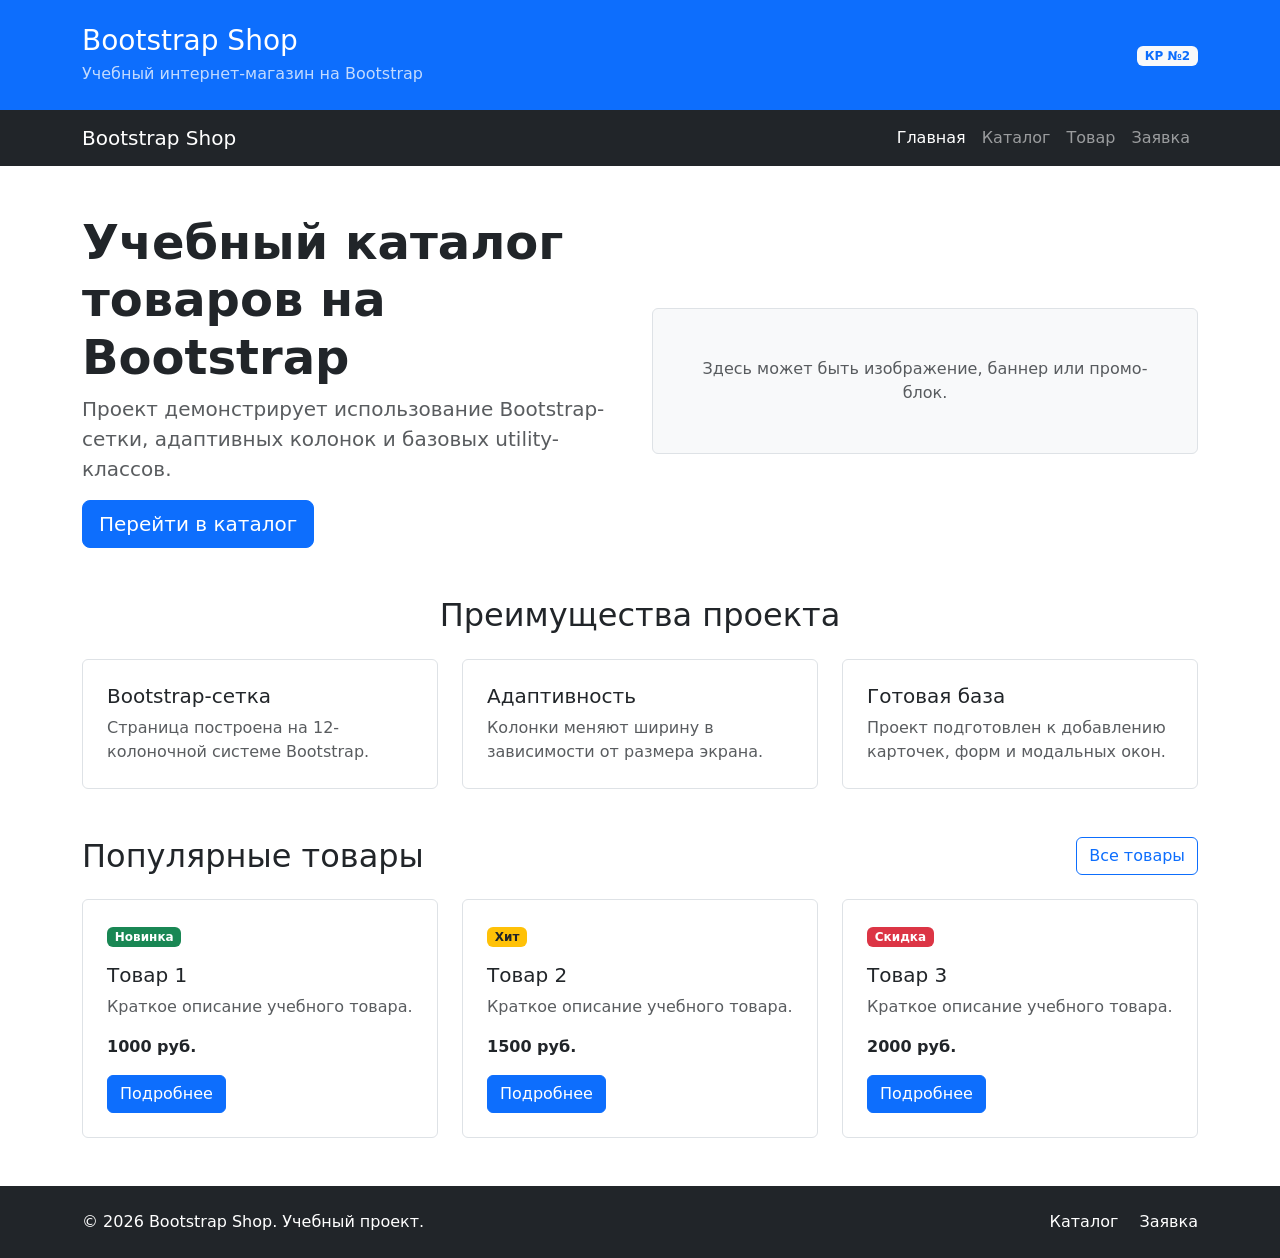
==== index.html @ 851e75e4 "feat: create Bootstrap grid homepage" ====
<!DOCTYPE html>
<html lang="ru">
<head>
  <meta charset="UTF-8">
  <meta name="viewport" content="width=device-width, initial-scale=1.0">
  <title>Главная — Bootstrap Shop</title>

  <link
    href="https://cdn.jsdelivr.net/npm/bootstrap@5.3.3/dist/css/bootstrap.min.css"
    rel="stylesheet"
  >
  <link rel="stylesheet" href="css/custom.css">
</head>
<body>
 <header class="bg-primary text-white py-4">
  <div class="container">
    <div class="row align-items-center">
      <div class="col-12 col-md-8">
        <h1 class="h3 mb-1">Bootstrap Shop</h1>
        <p class="mb-0 opacity-75">
          Учебный интернет-магазин на Bootstrap
        </p>
      </div>

      <div class="col-12 col-md-4 text-md-end mt-3 mt-md-0">
        <span class="badge bg-light text-primary">
          КР №2
        </span>
      </div>
    </div>
  </div>
</header>


<nav class="navbar navbar-expand-lg navbar-dark bg-dark">
  <div class="container">
    <a class="navbar-brand" href="index.html">Bootstrap Shop</a>

    <button
      class="navbar-toggler"
      type="button"
      data-bs-toggle="collapse"
      data-bs-target="#mainNavbar"
      aria-controls="mainNavbar"
      aria-expanded="false"
      aria-label="Переключить навигацию"
    >
      <span class="navbar-toggler-icon"></span>
    </button>

    <div class="collapse navbar-collapse" id="mainNavbar">
      <ul class="navbar-nav ms-auto">
        <li class="nav-item">
          <a class="nav-link active" aria-current="page" href="index.html">
            Главная
          </a>
        </li>
        <li class="nav-item">
          <a class="nav-link" href="catalog.html">Каталог</a>
        </li>
        <li class="nav-item">
          <a class="nav-link" href="product.html">Товар</a>
        </li>
        <li class="nav-item">
          <a class="nav-link" href="order.html">Заявка</a>
        </li>
      </ul>
    </div>
  </div>
</nav>

<main>
  <section class="container my-5">
    <div class="row align-items-center g-4">
      <div class="col-12 col-lg-6">
        <h2 class="display-5 fw-bold">
          Учебный каталог товаров на Bootstrap
        </h2>
        <p class="lead text-muted">
          Проект демонстрирует использование Bootstrap-сетки,
          адаптивных колонок и базовых utility-классов.
        </p>
        <a class="btn btn-primary btn-lg" href="catalog.html">
          Перейти в каталог
        </a>
      </div>

      <div class="col-12 col-lg-6">
        <div class="p-5 bg-light border rounded text-center">
          <p class="mb-0 text-muted">
            Здесь может быть изображение, баннер или промо-блок.
          </p>
        </div>
      </div>
    </div>
  </section>
  <section class="container my-5">
  <h2 class="text-center mb-4">Преимущества проекта</h2>

  <div class="row g-4">
    <div class="col-12 col-md-4">
      <div class="p-4 border rounded h-100 bg-white">
        <h3 class="h5">Bootstrap-сетка</h3>
        <p class="mb-0 text-muted">
          Страница построена на 12-колоночной системе Bootstrap.
        </p>
      </div>
    </div>

    <div class="col-12 col-md-4">
      <div class="p-4 border rounded h-100 bg-white">
        <h3 class="h5">Адаптивность</h3>
        <p class="mb-0 text-muted">
          Колонки меняют ширину в зависимости от размера экрана.
        </p>
      </div>
    </div>

    <div class="col-12 col-md-4">
      <div class="p-4 border rounded h-100 bg-white">
        <h3 class="h5">Готовая база</h3>
        <p class="mb-0 text-muted">
          Проект подготовлен к добавлению карточек, форм и модальных окон.
        </p>
      </div>
    </div>
  </div>
</section>

<section class="container my-5">
  <div class="d-flex justify-content-between align-items-center mb-4">
    <h2 class="mb-0">Популярные товары</h2>
    <a class="btn btn-outline-primary" href="catalog.html">
      Все товары
    </a>
  </div>

  <div class="row g-4">
    <div class="col-12 col-md-6 col-lg-4">
      <div class="border rounded h-100 p-4">
        <span class="badge bg-success mb-3">Новинка</span>
        <h3 class="h5">Товар 1</h3>
        <p class="text-muted">
          Краткое описание учебного товара.
        </p>
        <p class="fw-bold mb-3">1000 руб.</p>
        <a class="btn btn-primary" href="product.html">
          Подробнее
        </a>
      </div>
    </div>

    <div class="col-12 col-md-6 col-lg-4">
      <div class="border rounded h-100 p-4">
        <span class="badge bg-warning text-dark mb-3">Хит</span>
        <h3 class="h5">Товар 2</h3>
        <p class="text-muted">
          Краткое описание учебного товара.
        </p>
        <p class="fw-bold mb-3">1500 руб.</p>
        <a class="btn btn-primary" href="product.html">
          Подробнее
        </a>
      </div>
    </div>

    <div class="col-12 col-md-6 col-lg-4">
      <div class="border rounded h-100 p-4">
        <span class="badge bg-danger mb-3">Скидка</span>
        <h3 class="h5">Товар 3</h3>
        <p class="text-muted">
          Краткое описание учебного товара.
        </p>
        <p class="fw-bold mb-3">2000 руб.</p>
        <a class="btn btn-primary" href="product.html">
          Подробнее
        </a>
      </div>
    </div>
  </div>
</section>


</main>

<footer class="bg-dark text-white py-4 mt-5">
  <div class="container">
    <div class="row align-items-center g-3">
      <div class="col-12 col-md-6">
        <p class="mb-0">
          &copy; 2026 Bootstrap Shop. Учебный проект.
        </p>
      </div>

      <div class="col-12 col-md-6 text-md-end">
        <a class="text-white text-decoration-none me-3" href="catalog.html">
          Каталог
        </a>
        <a class="text-white text-decoration-none" href="order.html">
          Заявка
        </a>
      </div>
    </div>
  </div>
</footer>


</body>
</html>
---- css/custom.css ----
body {
  min-height: 100vh;
}

.placeholder-box {
  min-height: 240px;
}
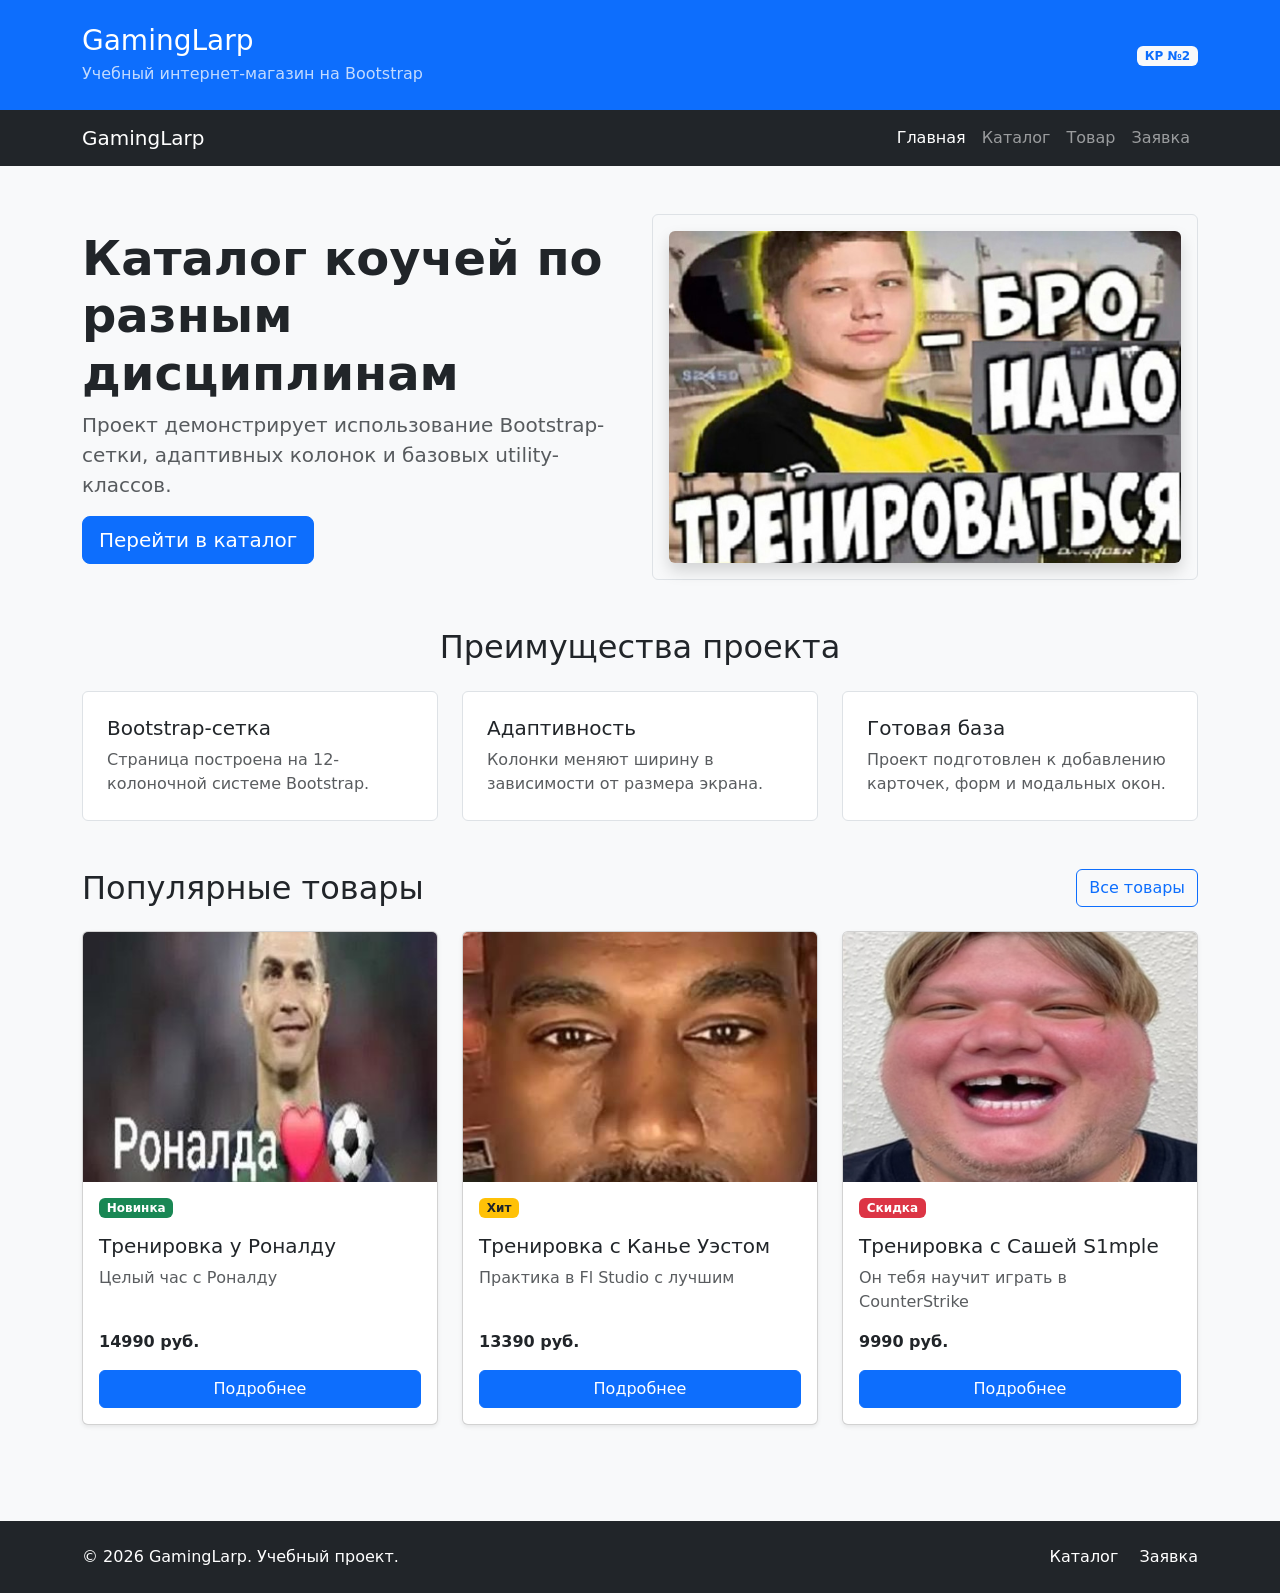
==== commit d6c37d87: "dorabotki po trebovaniyam" ====
--- a/index.html
+++ b/index.html
@@ -3,207 +3,151 @@
 <head>
   <meta charset="UTF-8">
   <meta name="viewport" content="width=device-width, initial-scale=1.0">
-  <title>Главная — Bootstrap Shop</title>
-
-  <link
-    href="https://cdn.jsdelivr.net/npm/bootstrap@5.3.3/dist/css/bootstrap.min.css"
-    rel="stylesheet"
-  >
+  <title>Главная — GamingLarp</title>
+  <link href="https://cdn.jsdelivr.net/npm/bootstrap@5.3.3/dist/css/bootstrap.min.css" rel="stylesheet">
   <link rel="stylesheet" href="css/custom.css">
 </head>
 <body>
- <header class="bg-primary text-white py-4">
-  <div class="container">
-    <div class="row align-items-center">
-      <div class="col-12 col-md-8">
-        <h1 class="h3 mb-1">Bootstrap Shop</h1>
-        <p class="mb-0 opacity-75">
-          Учебный интернет-магазин на Bootstrap
-        </p>
-      </div>
-
-      <div class="col-12 col-md-4 text-md-end mt-3 mt-md-0">
-        <span class="badge bg-light text-primary">
-          КР №2
-        </span>
-      </div>
-    </div>
-  </div>
-</header>
-
-
-<nav class="navbar navbar-expand-lg navbar-dark bg-dark">
-  <div class="container">
-    <a class="navbar-brand" href="index.html">Bootstrap Shop</a>
-
-    <button
-      class="navbar-toggler"
-      type="button"
-      data-bs-toggle="collapse"
-      data-bs-target="#mainNavbar"
-      aria-controls="mainNavbar"
-      aria-expanded="false"
-      aria-label="Переключить навигацию"
-    >
-      <span class="navbar-toggler-icon"></span>
-    </button>
-
-    <div class="collapse navbar-collapse" id="mainNavbar">
-      <ul class="navbar-nav ms-auto">
-        <li class="nav-item">
-          <a class="nav-link active" aria-current="page" href="index.html">
-            Главная
-          </a>
-        </li>
-        <li class="nav-item">
-          <a class="nav-link" href="catalog.html">Каталог</a>
-        </li>
-        <li class="nav-item">
-          <a class="nav-link" href="product.html">Товар</a>
-        </li>
-        <li class="nav-item">
-          <a class="nav-link" href="order.html">Заявка</a>
-        </li>
-      </ul>
-    </div>
-  </div>
-</nav>
-
-<main>
-  <section class="container my-5">
-    <div class="row align-items-center g-4">
-      <div class="col-12 col-lg-6">
-        <h2 class="display-5 fw-bold">
-          Учебный каталог товаров на Bootstrap
-        </h2>
-        <p class="lead text-muted">
-          Проект демонстрирует использование Bootstrap-сетки,
-          адаптивных колонок и базовых utility-классов.
-        </p>
-        <a class="btn btn-primary btn-lg" href="catalog.html">
-          Перейти в каталог
-        </a>
-      </div>
-
-      <div class="col-12 col-lg-6">
-        <div class="p-5 bg-light border rounded text-center">
-          <p class="mb-0 text-muted">
-            Здесь может быть изображение, баннер или промо-блок.
-          </p>
+  <header class="bg-primary text-white py-4">
+    <div class="container">
+      <div class="row align-items-center">
+        <div class="col-12 col-md-8">
+          <h1 class="h3 mb-1">GamingLarp</h1>
+          <p class="mb-0 opacity-75">Учебный интернет-магазин на Bootstrap</p>
+        </div>
+        <div class="col-12 col-md-4 text-md-end mt-3 mt-md-0">
+          <span class="badge bg-light text-primary">КР №2</span>
         </div>
       </div>
     </div>
-  </section>
-  <section class="container my-5">
-  <h2 class="text-center mb-4">Преимущества проекта</h2>
+  </header>
 
-  <div class="row g-4">
-    <div class="col-12 col-md-4">
-      <div class="p-4 border rounded h-100 bg-white">
-        <h3 class="h5">Bootstrap-сетка</h3>
-        <p class="mb-0 text-muted">
-          Страница построена на 12-колоночной системе Bootstrap.
-        </p>
+  <nav class="navbar navbar-expand-lg navbar-dark bg-dark">
+    <div class="container">
+      <a class="navbar-brand" href="index.html">GamingLarp</a>
+      <button class="navbar-toggler" type="button" data-bs-toggle="collapse" data-bs-target="#mainNavbar" aria-controls="mainNavbar" aria-expanded="false" aria-label="Переключить навигацию">
+        <span class="navbar-toggler-icon"></span>
+      </button>
+      <div class="collapse navbar-collapse" id="mainNavbar">
+        <ul class="navbar-nav ms-auto">
+          <li class="nav-item"><a class="nav-link active" aria-current="page" href="index.html">Главная</a></li>
+          <li class="nav-item"><a class="nav-link" href="catalog.html">Каталог</a></li>
+          <!-- Изменено на product-ronaldo.html -->
+          <li class="nav-item"><a class="nav-link" href="product-ronaldo.html">Товар</a></li>
+          <li class="nav-item"><a class="nav-link" href="order.html">Заявка</a></li>
+        </ul>
       </div>
     </div>
+  </nav>
 
-    <div class="col-12 col-md-4">
-      <div class="p-4 border rounded h-100 bg-white">
-        <h3 class="h5">Адаптивность</h3>
-        <p class="mb-0 text-muted">
-          Колонки меняют ширину в зависимости от размера экрана.
-        </p>
+  <main>
+    <section class="container my-5">
+      <div class="row align-items-center g-4">
+        <div class="col-12 col-lg-6">
+          <h2 class="display-5 fw-bold">Каталог коучей по разным дисциплинам</h2>
+          <p class="lead text-muted">
+            Проект демонстрирует использование Bootstrap-сетки, адаптивных колонок и базовых utility-классов.
+          </p>
+          <a class="btn btn-primary btn-lg" href="catalog.html">Перейти в каталог</a>
+        </div>
+        <div class="col-12 col-lg-6">
+          <div class="p-3 bg-light border rounded text-center">
+            <img src="images/hero-bg.jpg" class="img-fluid rounded shadow" alt="GamingLarp">
+          </div>
+        </div>
+      </div>
+    </section>
+
+    <section class="container my-5">
+      <h2 class="text-center mb-4">Преимущества проекта</h2>
+      <div class="row g-4">
+        <div class="col-12 col-md-4">
+          <div class="p-4 border rounded h-100 bg-white">
+            <h3 class="h5">Bootstrap-сетка</h3>
+            <p class="mb-0 text-muted">Страница построена на 12-колоночной системе Bootstrap.</p>
+          </div>
+        </div>
+        <div class="col-12 col-md-4">
+          <div class="p-4 border rounded h-100 bg-white">
+            <h3 class="h5">Адаптивность</h3>
+            <p class="mb-0 text-muted">Колонки меняют ширину в зависимости от размера экрана.</p>
+          </div>
+        </div>
+        <div class="col-12 col-md-4">
+          <div class="p-4 border rounded h-100 bg-white">
+            <h3 class="h5">Готовая база</h3>
+            <p class="mb-0 text-muted">Проект подготовлен к добавлению карточек, форм и модальных окон.</p>
+          </div>
+        </div>
+      </div>
+    </section>
+
+    <section class="container my-5">
+      <div class="d-flex justify-content-between align-items-center mb-4">
+        <h2 class="mb-0">Популярные товары</h2>
+        <a class="btn btn-outline-primary" href="catalog.html">Все товары</a>
+      </div>
+
+      <div class="row g-4">
+        <!-- Роналду -->
+        <div class="col-12 col-md-6 col-lg-4">
+          <div class="card h-100 shadow-sm">
+            <img src="images/ronaldo.jpg" class="card-img-top product-img" alt="Роналду">
+            <div class="card-body d-flex flex-column">
+              <span class="badge bg-success mb-3 align-self-start">Новинка</span>
+              <h3 class="h5">Тренировка у Роналду</h3>
+              <p class="text-muted">Целый час с Роналду</p>
+              <p class="fw-bold mb-3 mt-auto">14990 руб.</p>
+              <a class="btn btn-primary" href="product-ronaldo.html">Подробнее</a>
+            </div>
+          </div>
+        </div>
+
+        <!-- Канье -->
+        <div class="col-12 col-md-6 col-lg-4">
+          <div class="card h-100 shadow-sm">
+            <img src="images/kanye.jpg" class="card-img-top product-img" alt="Канье Уэст">
+            <div class="card-body d-flex flex-column">
+              <span class="badge bg-warning text-dark mb-3 align-self-start">Хит</span>
+              <h3 class="h5">Тренировка с Канье Уэстом</h3>
+              <p class="text-muted">Практика в Fl Studio с лучшим</p>
+              <p class="fw-bold mb-3 mt-auto">13390 руб.</p>
+              <a class="btn btn-primary" href="product-kanye.html">Подробнее</a>
+            </div>
+          </div>
+        </div>
+
+        <!-- S1mple -->
+        <div class="col-12 col-md-6 col-lg-4">
+          <div class="card h-100 shadow-sm">
+            <img src="images/s1mple.jpg" class="card-img-top product-img" alt="S1mple">
+            <div class="card-body d-flex flex-column">
+              <span class="badge bg-danger mb-3 align-self-start">Скидка</span>
+              <h3 class="h5">Тренировка с Сашей S1mple</h3>
+              <p class="text-muted">Он тебя научит играть в CounterStrike</p>
+              <p class="fw-bold mb-3 mt-auto">9990 руб.</p>
+              <a class="btn btn-primary" href="product-s1mple.html">Подробнее</a>
+            </div>
+          </div>
+        </div>
+      </div>
+    </section>
+  </main>
+
+  <footer class="bg-dark text-white py-4 mt-5">
+    <div class="container">
+      <div class="row align-items-center g-3">
+        <div class="col-12 col-md-6">
+          <p class="mb-0">&copy; 2026 GamingLarp. Учебный проект.</p>
+        </div>
+        <div class="col-12 col-md-6 text-md-end">
+          <a class="text-white text-decoration-none me-3" href="catalog.html">Каталог</a>
+          <a class="text-white text-decoration-none" href="order.html">Заявка</a>
+        </div>
       </div>
     </div>
+  </footer>
 
-    <div class="col-12 col-md-4">
-      <div class="p-4 border rounded h-100 bg-white">
-        <h3 class="h5">Готовая база</h3>
-        <p class="mb-0 text-muted">
-          Проект подготовлен к добавлению карточек, форм и модальных окон.
-        </p>
-      </div>
-    </div>
-  </div>
-</section>
-
-<section class="container my-5">
-  <div class="d-flex justify-content-between align-items-center mb-4">
-    <h2 class="mb-0">Популярные товары</h2>
-    <a class="btn btn-outline-primary" href="catalog.html">
-      Все товары
-    </a>
-  </div>
-
-  <div class="row g-4">
-    <div class="col-12 col-md-6 col-lg-4">
-      <div class="border rounded h-100 p-4">
-        <span class="badge bg-success mb-3">Новинка</span>
-        <h3 class="h5">Товар 1</h3>
-        <p class="text-muted">
-          Краткое описание учебного товара.
-        </p>
-        <p class="fw-bold mb-3">1000 руб.</p>
-        <a class="btn btn-primary" href="product.html">
-          Подробнее
-        </a>
-      </div>
-    </div>
-
-    <div class="col-12 col-md-6 col-lg-4">
-      <div class="border rounded h-100 p-4">
-        <span class="badge bg-warning text-dark mb-3">Хит</span>
-        <h3 class="h5">Товар 2</h3>
-        <p class="text-muted">
-          Краткое описание учебного товара.
-        </p>
-        <p class="fw-bold mb-3">1500 руб.</p>
-        <a class="btn btn-primary" href="product.html">
-          Подробнее
-        </a>
-      </div>
-    </div>
-
-    <div class="col-12 col-md-6 col-lg-4">
-      <div class="border rounded h-100 p-4">
-        <span class="badge bg-danger mb-3">Скидка</span>
-        <h3 class="h5">Товар 3</h3>
-        <p class="text-muted">
-          Краткое описание учебного товара.
-        </p>
-        <p class="fw-bold mb-3">2000 руб.</p>
-        <a class="btn btn-primary" href="product.html">
-          Подробнее
-        </a>
-      </div>
-    </div>
-  </div>
-</section>
-
-
-</main>
-
-<footer class="bg-dark text-white py-4 mt-5">
-  <div class="container">
-    <div class="row align-items-center g-3">
-      <div class="col-12 col-md-6">
-        <p class="mb-0">
-          &copy; 2026 Bootstrap Shop. Учебный проект.
-        </p>
-      </div>
-
-      <div class="col-12 col-md-6 text-md-end">
-        <a class="text-white text-decoration-none me-3" href="catalog.html">
-          Каталог
-        </a>
-        <a class="text-white text-decoration-none" href="order.html">
-          Заявка
-        </a>
-      </div>
-    </div>
-  </div>
-</footer>
-
-
+  <script src="https://cdn.jsdelivr.net/npm/bootstrap@5.3.3/dist/js/bootstrap.bundle.min.js"></script>
 </body>
-</html>
+</html>
--- a/css/custom.css
+++ b/css/custom.css
@@ -1,7 +1,35 @@
+/* Базовые настройки для прижатия футера */
 body {
   min-height: 100vh;
+  display: flex;
+  flex-direction: column;
+  background-color: #f8f9fa;
 }
 
-.placeholder-box {
-  min-height: 240px;
+main {
+  flex: 1;
 }
+
+/* Настройки карточек и картинок */
+.card {
+  transition: transform 0.2s ease-in-out;
+}
+
+.card:hover {
+  transform: translateY(-3px);
+  box-shadow: 0 .5rem 1rem rgba(0,0,0,.15)!important;
+}
+
+/* Фикс размеров картинок в карточках каталога */
+.product-img {
+  height: 250px;
+  object-fit: cover;
+  object-position: center;
+}
+
+/* Заглушка для страницы товара, если нет картинки */
+.placeholder-image {
+  min-height: 350px;
+  background-color: #e9ecef;
+  border-radius: .375rem;
+}
